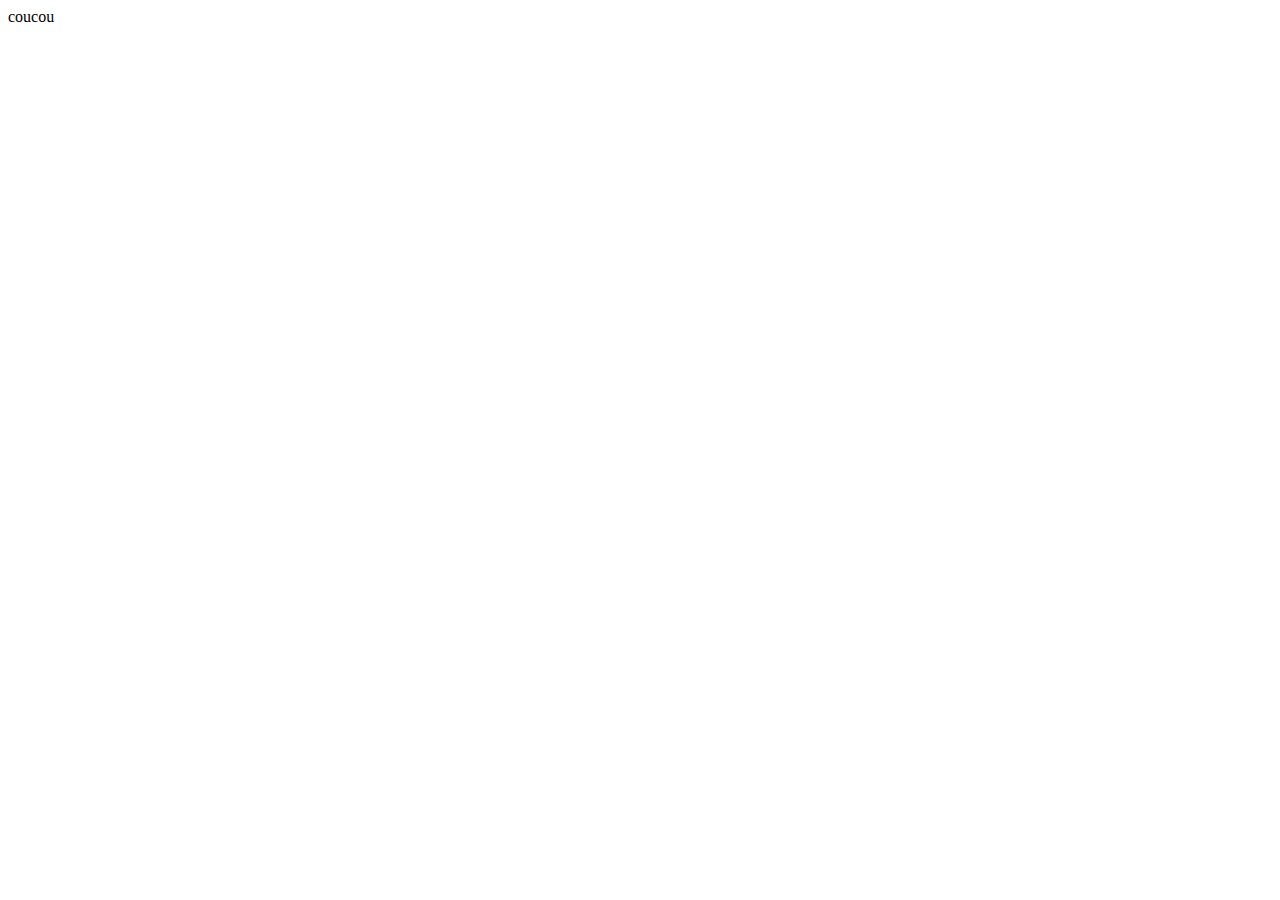
==== index.html @ 2cbb7741 "create index.html" ====
<!DOCTYPE html>
<html lang="en">
<head>
    <meta charset="UTF-8">
    <meta name="viewport" content="width=device-width, initial-scale=1.0">
    <title>Document</title>
</head>
<body>
    coucou
</body>
</html>
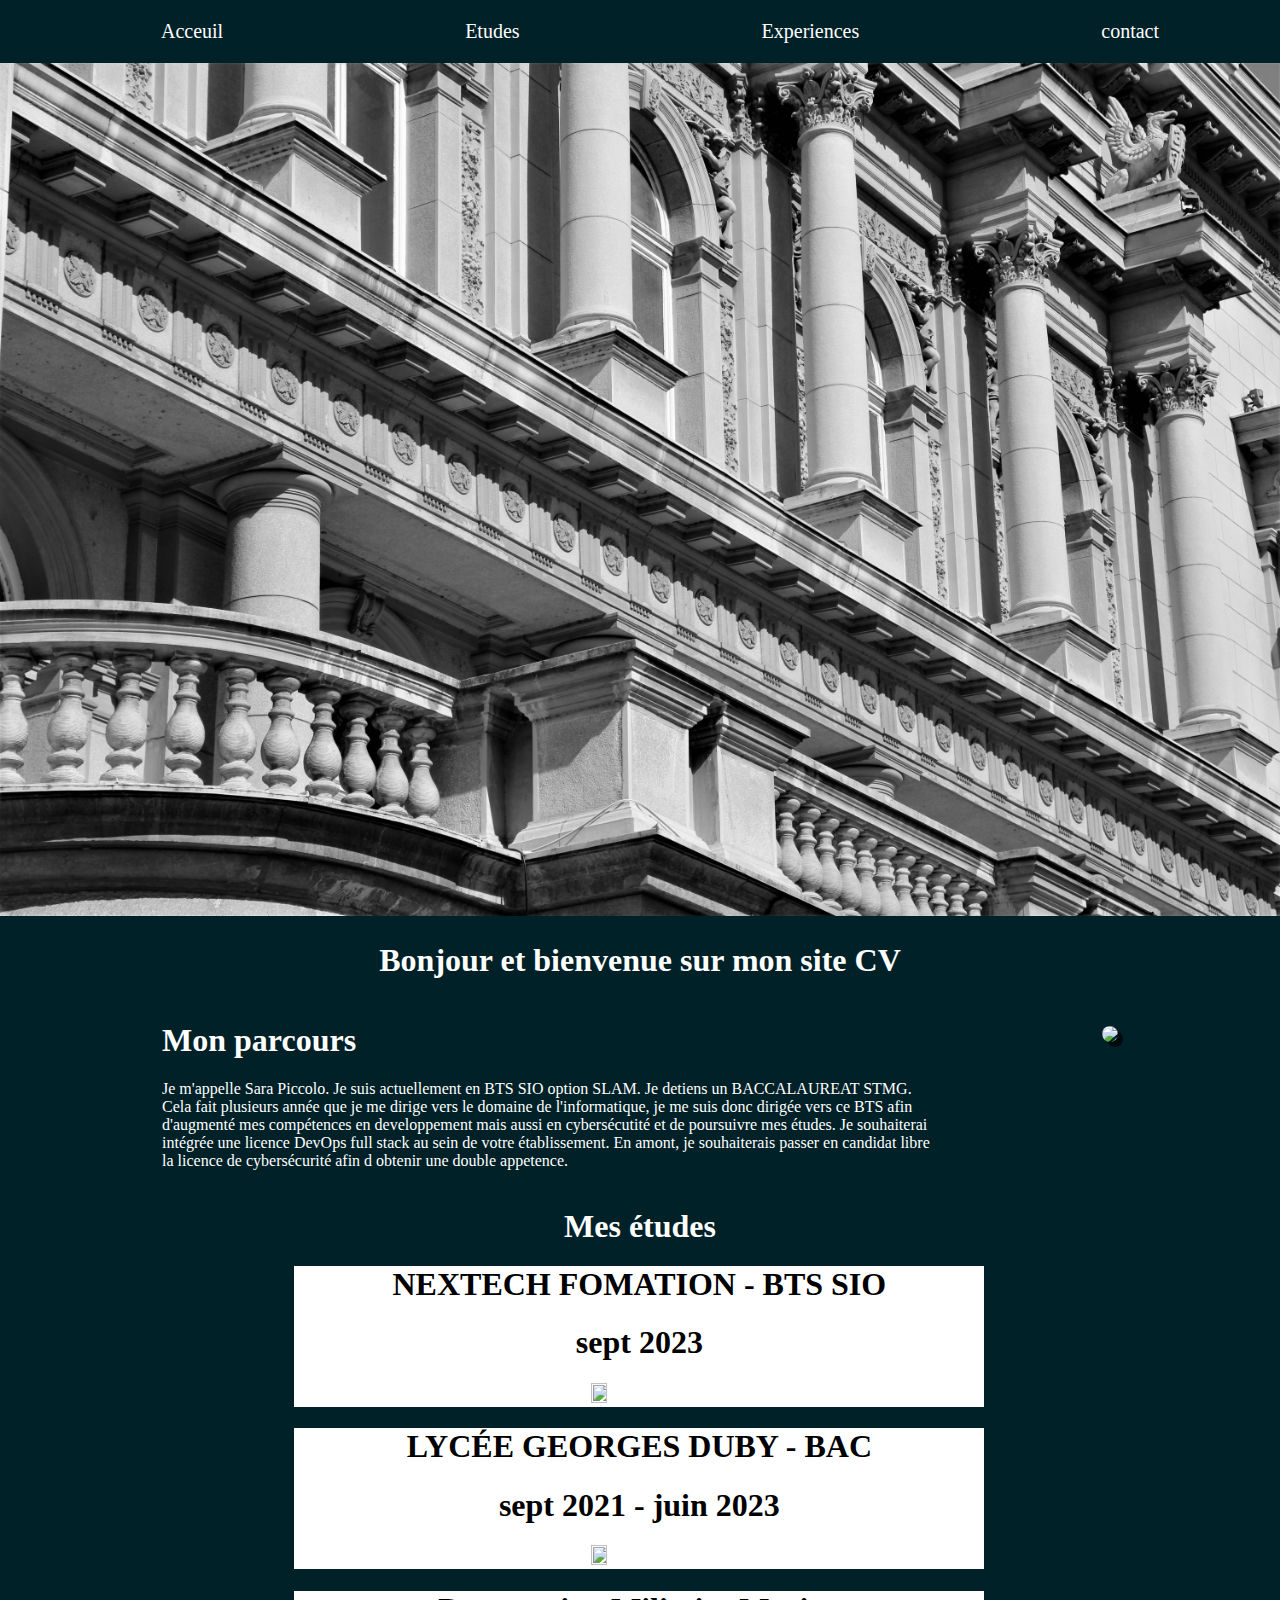
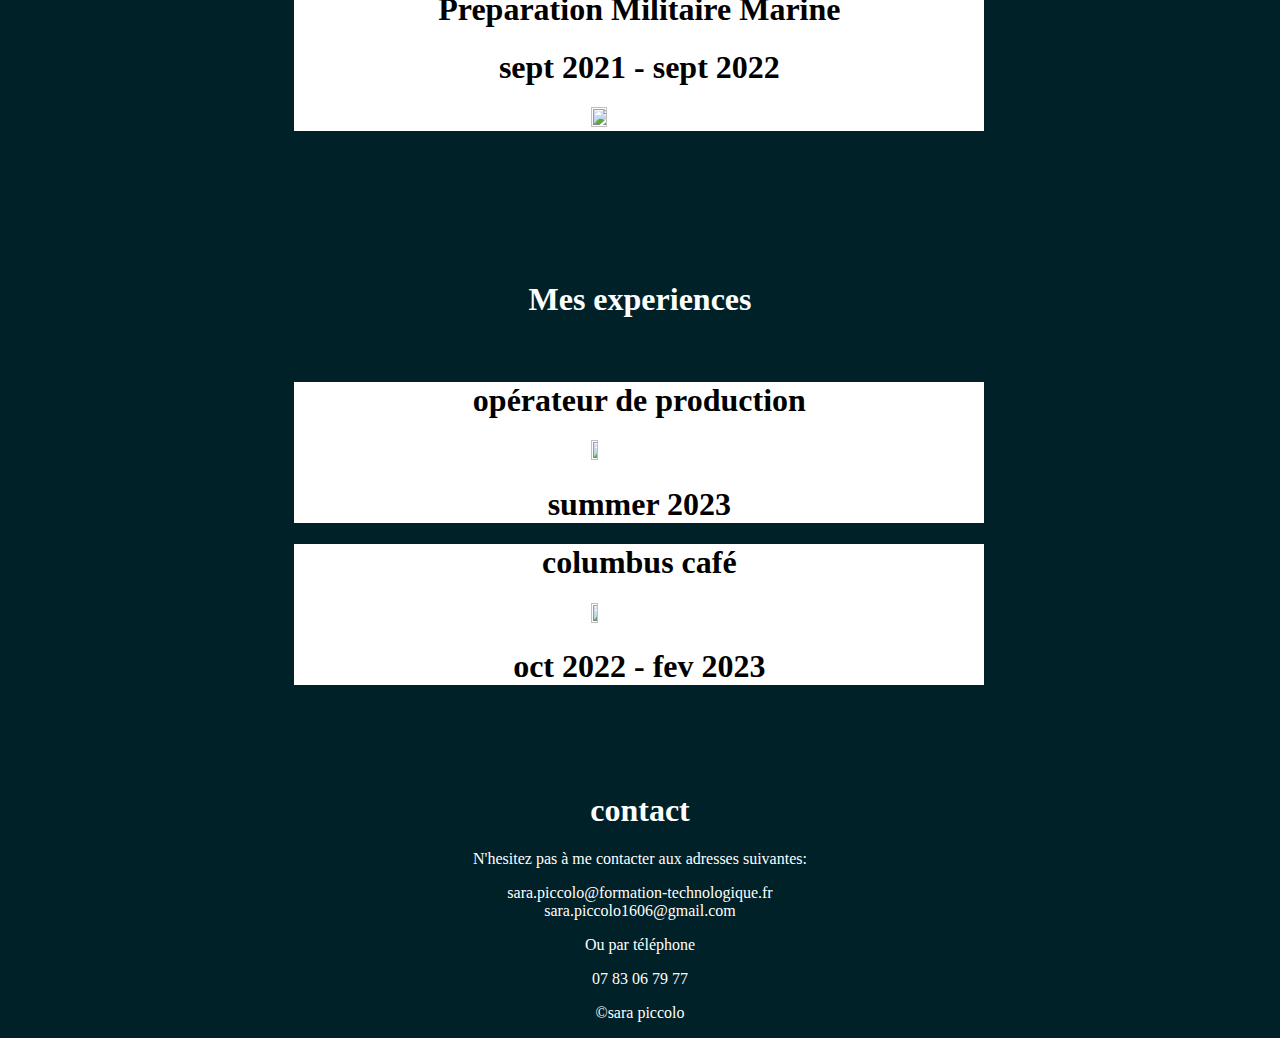
==== commit e923b8d2: "Update index.html" ====
--- a/index.html
+++ b/index.html
@@ -1,11 +1,127 @@
 <!DOCTYPE html>
 <html lang="en">
-<head>
-    <meta charset="UTF-8">
-    <meta name="viewport" content="width=device-width, initial-scale=1.0">
-    <title>Document</title>
-</head>
-<body>
-    coucou
-</body>
+    <head>
+        <meta charset="UTF-8">
+        <meta name="viewport" content="width=device-width, initial-scale=1.0">
+        <title>sara piccolo</title>
+        <link href="stylecv.css" rel="stylesheet" type="text/css">
+    </head>
+    <body>
+
+        <header>
+            <nav>
+
+                <ul>
+                    <li>
+                        <a href="#accueil">Acceuil</a>
+                    </li>
+                    <li>
+                        <a href="#etudes">Etudes</a>
+                    </li>
+                    <li>
+                        <a href="#experiences">Experiences</a>
+                    </li>
+                    <li>
+                        <a href="#contact">contact</a>
+                    </li>
+                </ul>
+
+            </nav>
+
+        </header>
+        <img src="/image cv/pg.jpg" class="image">
+        <div class="accueil" id="acceuil"> <h1>Bonjour et bienvenue sur mon site CV</h1>
+        </div>
+
+        <section class="parcours">
+
+            <div class="parcoursgauche">
+                <h1>Mon parcours</h1>
+                <p>Je m'appelle Sara Piccolo. Je suis actuellement en BTS SIO option SLAM. Je
+                    detiens un BACCALAUREAT STMG. Cela fait plusieurs année que je me dirige vers le
+                    domaine de l'informatique, je me suis donc dirigée vers ce BTS afin d'augmenté
+                    mes compétences en developpement mais aussi en cybersécutité et de poursuivre
+                    mes études. Je souhaiterai intégrée une licence DevOps full stack au sein de
+                    votre établissement. En amont, je souhaiterais passer en candidat libre la
+                    licence de cybersécurité afin d obtenir une double appetence.
+
+                </p>
+            </div>
+            <div class="parcoursimage">
+                <img
+                    src="image cv /acc.mp4"
+                    width="400px"
+                    style="border-radius: 30px; box-shadow: 5px 5px #010b0e;">
+            </div>
+        </section>
+
+        <section class="etudes" id="etudes">
+            <h1 class="titreetudes">
+                Mes études</h1>
+
+            <div class="etudesecole">
+
+                <div class="ecole">
+
+                    <h1>NEXTECH FOMATION - BTS SIO</h1>
+                    <h1>sept 2023</h1>
+                    <img src="image cv /etu.jpg">
+
+                </div>
+
+                <div class="ecole">
+                    <h1>LYCÉE GEORGES DUBY - BAC</h1>
+                    <h1>sept 2021 - juin 2023
+                    </h1>
+                    <img src="image cv /etude.jpg">
+                </div>
+
+                <div class="ecole">
+                    <h1>Preparation Militaire Marine
+                    </h1>
+                    <h1>sept 2021 - sept 2022</h1>
+                    <img src="image cv /etud.jpg">
+                </div>
+            </div>
+        </section>
+
+        <section class="experiences" id="experiences">
+            <h1 class="titreexperiences">
+                Mes experiences</h1>
+            <div class="expcadre">
+                <div class="experiencest">
+                    <h1>opérateur de production</h1>
+                    <img src="image cv /st.png">
+                    <h1>
+                        summer 2023
+                    </h1>
+                </div>
+
+                <div class="experiencest">
+                    <h1>columbus café</h1>
+                    <img src="image cv /cafe.jpg">
+                    <h1>oct 2022 - fev 2023</h1>
+                </div>
+
+            </div>
+
+        </section>
+
+        <footer class="contact" id="contact">
+            <center>
+                <h1>contact</h1>
+                <p>N'hesitez pas à me contacter aux adresses suivantes: </p>
+                  <p>
+                <a class="mail" href="mailto:sara.piccolo@formation-technologique.fr">sara.piccolo@formation-technologique.fr</a>
+               <br> <a class="mail" href="mailto:sara.piccolo1606@gmail.com">sara.piccolo1606@gmail.com</a>
+                </p>
+                <p>Ou par téléphone</p>
+                <a class="telephone" href="telto0783067977">07 83 06 79 77</a>
+                <p>&copy;sara piccolo</p>
+            </center>
+
+        </footer>
+
+    </body>
+
 </html>--- a/stylecv.css
+++ b/stylecv.css
@@ -0,0 +1,131 @@
+body {
+    padding: 0;
+    margin: 0;
+    background-color: #002128;
+}
+
+nav {
+    text-align: center;
+    font-size: 20px;
+}
+
+ul {
+    display: flex;
+    justify-content: space-around;
+}
+
+a {
+    color: white;
+    text-decoration: none;
+}
+
+nav li {
+    display: inline;
+    list-style: none;
+}
+
+.image {
+    width: 100%;
+}
+
+.accueil {
+    text-align: center;
+    color: white;
+}
+
+.parcours {
+    color: white;
+    display: flex;
+    flex-wrap: wrap;
+    justify-content: space-evenly;
+    height: 55%;
+}
+
+.parcoursgauche {
+    width: 60%;
+    margin-right: 10px;
+}
+
+.parcoursimage {
+    margin-top: 2%;
+    float: right;
+}
+
+.etudes {
+    background-image: url("image cv /backetude.mp4");
+    padding-bottom: 10%;
+}
+
+.titreetudes {
+    text-align: center;
+    color: white;
+}
+
+.etudes h1 {
+    text-align: center;
+}
+
+.etudesecole {
+    margin-left: 23%;
+}
+
+.ecole {
+    width: 70%;
+    height: 20%;
+    background-color: white;
+    align-items: center;
+}
+
+.ecole img {
+    margin-left: 43%;
+    width: 15%;
+    height: 20%;
+}
+
+.experiences {
+    background-image: url("image cv /exp.mp4");
+    padding-bottom: 5%;
+}
+
+.titreexperiences {
+    text-align: center;
+    color: white;
+}
+
+.experiences h1 {
+    text-align: center;
+}
+
+.expcadre {
+    margin-top: 5%;
+    margin-left: 23%;
+}
+
+.experiencest {
+    width: 70%;
+    height: 20%;
+    background-color: white;
+    align-items: center;
+}
+
+.experiencest img {
+    margin-left: 43%;
+    width: 10%;
+    height: 20%;
+}
+
+.contact {
+    color: white;
+}
+
+.mail:hover {
+    color: white;
+    font-weight: bold;
+    font-size: larger;
+}
+
+.telephone:hover{
+    color: white;
+    font-weight: bold;
+    font-size: larger;
+}
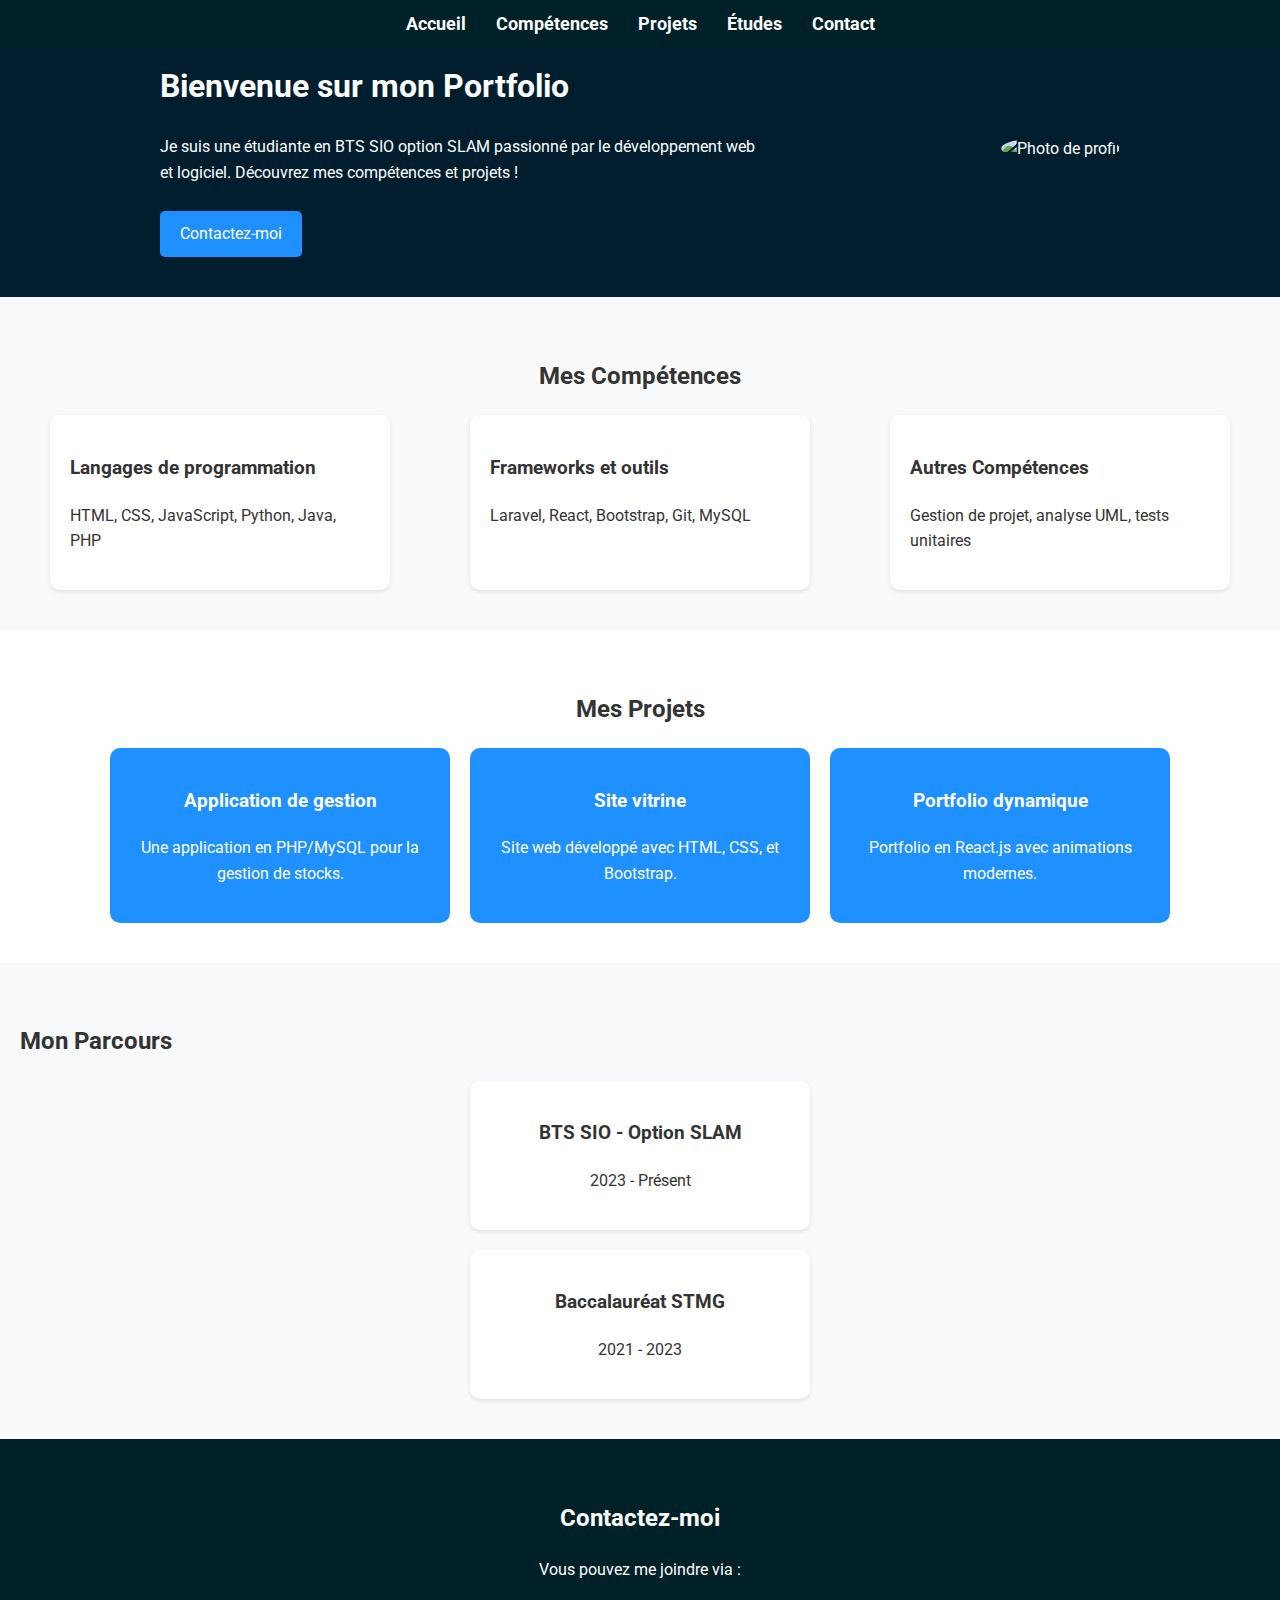
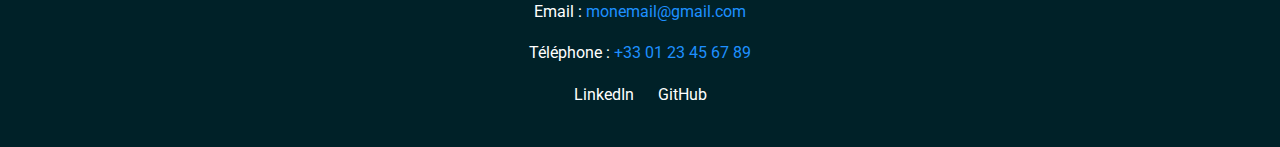
==== commit 72f3fce0: "nouveau html css" ====
--- a/index.html
+++ b/index.html
@@ -1,127 +1,95 @@
 <!DOCTYPE html>
-<html lang="en">
-    <head>
-        <meta charset="UTF-8">
-        <meta name="viewport" content="width=device-width, initial-scale=1.0">
-        <title>sara piccolo</title>
-        <link href="stylecv.css" rel="stylesheet" type="text/css">
-    </head>
-    <body>
+<html lang="fr">
+<head>
+    <meta charset="UTF-8">
+    <meta name="viewport" content="width=device-width, initial-scale=1.0">
+    <title>Portfolio - BTS SIO</title>
+    <link href="stylecv.css" rel="stylesheet" type="text/css">
+    <link href="https://fonts.googleapis.com/css2?family=Roboto:wght@300;400;700&display=swap" rel="stylesheet">
+</head>
+<body>
+    <header>
+        <nav>
+            <ul>
+                <li><a href="#accueil">Accueil</a></li>
+                <li><a href="#competences">Compétences</a></li>
+                <li><a href="#projets">Projets</a></li>
+                <li><a href="#etudes">Études</a></li>
+                <li><a href="#contact">Contact</a></li>
+            </ul>
+        </nav>
+    </header>
 
-        <header>
-            <nav>
+    <section id="accueil" class="accueil">
+        <div class="intro">
+            <h1>Bienvenue sur mon Portfolio</h1>
+            <p>Je suis une étudiante en BTS SIO option SLAM passionné par le développement web et logiciel. Découvrez mes compétences et projets !</p>
+            <a href="#contact" class="btn">Contactez-moi</a>
+        </div>
+        <div class="image-container">
+            <img src="images/profile.jpg" alt="Photo de profil">
+        </div>
+    </section>
 
-                <ul>
-                    <li>
-                        <a href="#accueil">Acceuil</a>
-                    </li>
-                    <li>
-                        <a href="#etudes">Etudes</a>
-                    </li>
-                    <li>
-                        <a href="#experiences">Experiences</a>
-                    </li>
-                    <li>
-                        <a href="#contact">contact</a>
-                    </li>
-                </ul>
+    <section id="competences" class="competences">
+        <h2>Mes Compétences</h2>
+        <div class="skills">
+            <div class="skill">
+                <h3>Langages de programmation</h3>
+                <p>HTML, CSS, JavaScript, Python, Java, PHP</p>
+            </div>
+            <div class="skill">
+                <h3>Frameworks et outils</h3>
+                <p>Laravel, React, Bootstrap, Git, MySQL</p>
+            </div>
+            <div class="skill">
+                <h3>Autres Compétences</h3>
+                <p>Gestion de projet, analyse UML, tests unitaires</p>
+            </div>
+        </div>
+    </section>
 
-            </nav>
+    <section id="projets" class="projets">
+        <h2>Mes Projets</h2>
+        <div class="project-grid">
+            <div class="project">
+                <h3>Application de gestion</h3>
+                <p>Une application en PHP/MySQL pour la gestion de stocks.</p>
+            </div>
+            <div class="project">
+                <h3>Site vitrine</h3>
+                <p>Site web développé avec HTML, CSS, et Bootstrap.</p>
+            </div>
+            <div class="project">
+                <h3>Portfolio dynamique</h3>
+                <p>Portfolio en React.js avec animations modernes.</p>
+            </div>
+        </div>
+    </section>
 
-        </header>
-        <img src="/image cv/pg.jpg" class="image">
-        <div class="accueil" id="acceuil"> <h1>Bonjour et bienvenue sur mon site CV</h1>
+    <section id="etudes" class="etudes">
+        <h2>Mon Parcours</h2>
+        <div class="timeline">
+            <div class="timeline-item">
+                <h3>BTS SIO - Option SLAM</h3>
+                <p>2023 - Présent</p>
+            </div>
+            <div class="timeline-item">
+                <h3>Baccalauréat STMG</h3>
+                <p>2021 - 2023</p>
+            </div>
         </div>
+    </section>
 
-        <section class="parcours">
-
-            <div class="parcoursgauche">
-                <h1>Mon parcours</h1>
-                <p>Je m'appelle Sara Piccolo. Je suis actuellement en BTS SIO option SLAM. Je
-                    detiens un BACCALAUREAT STMG. Cela fait plusieurs année que je me dirige vers le
-                    domaine de l'informatique, je me suis donc dirigée vers ce BTS afin d'augmenté
-                    mes compétences en developpement mais aussi en cybersécutité et de poursuivre
-                    mes études. Je souhaiterai intégrée une licence DevOps full stack au sein de
-                    votre établissement. En amont, je souhaiterais passer en candidat libre la
-                    licence de cybersécurité afin d obtenir une double appetence.
-
-                </p>
-            </div>
-            <div class="parcoursimage">
-                <img
-                    src="image cv /acc.mp4"
-                    width="400px"
-                    style="border-radius: 30px; box-shadow: 5px 5px #010b0e;">
-            </div>
-        </section>
-
-        <section class="etudes" id="etudes">
-            <h1 class="titreetudes">
-                Mes études</h1>
-
-            <div class="etudesecole">
-
-                <div class="ecole">
-
-                    <h1>NEXTECH FOMATION - BTS SIO</h1>
-                    <h1>sept 2023</h1>
-                    <img src="image cv /etu.jpg">
-
-                </div>
-
-                <div class="ecole">
-                    <h1>LYCÉE GEORGES DUBY - BAC</h1>
-                    <h1>sept 2021 - juin 2023
-                    </h1>
-                    <img src="image cv /etude.jpg">
-                </div>
-
-                <div class="ecole">
-                    <h1>Preparation Militaire Marine
-                    </h1>
-                    <h1>sept 2021 - sept 2022</h1>
-                    <img src="image cv /etud.jpg">
-                </div>
-            </div>
-        </section>
-
-        <section class="experiences" id="experiences">
-            <h1 class="titreexperiences">
-                Mes experiences</h1>
-            <div class="expcadre">
-                <div class="experiencest">
-                    <h1>opérateur de production</h1>
-                    <img src="image cv /st.png">
-                    <h1>
-                        summer 2023
-                    </h1>
-                </div>
-
-                <div class="experiencest">
-                    <h1>columbus café</h1>
-                    <img src="image cv /cafe.jpg">
-                    <h1>oct 2022 - fev 2023</h1>
-                </div>
-
-            </div>
-
-        </section>
-
-        <footer class="contact" id="contact">
-            <center>
-                <h1>contact</h1>
-                <p>N'hesitez pas à me contacter aux adresses suivantes: </p>
-                  <p>
-                <a class="mail" href="mailto:sara.piccolo@formation-technologique.fr">sara.piccolo@formation-technologique.fr</a>
-               <br> <a class="mail" href="mailto:sara.piccolo1606@gmail.com">sara.piccolo1606@gmail.com</a>
-                </p>
-                <p>Ou par téléphone</p>
-                <a class="telephone" href="telto0783067977">07 83 06 79 77</a>
-                <p>&copy;sara piccolo</p>
-            </center>
-
-        </footer>
-
-    </body>
-
+    <footer id="contact" class="contact">
+        <h2>Contactez-moi</h2>
+        <p>Vous pouvez me joindre via :</p>
+        <p>Email : <a href="mailto:monemail@gmail.com">monemail@gmail.com</a></p>
+        <p>Téléphone : <a href="tel:+330123456789">+33 01 23 45 67 89</a></p>
+        <div class="social-links">
+            <a href="#">LinkedIn</a>
+            <a href="#">GitHub</a>
+        </div>
+    </footer>
+</body>
 </html>--- a/stylecv.css
+++ b/stylecv.css
@@ -1,131 +1,168 @@
+
 body {
-    padding: 0;
     margin: 0;
-    background-color: #002128;
+    font-family: 'Roboto', sans-serif;
+    line-height: 1.6;
+    background-color: #f4f4f4;
+    color: #333;
 }
 
-nav {
-    text-align: center;
-    font-size: 20px;
+header {
+    background: #002128;
+    color: white;
+    padding: 10px 0;
+    position: fixed;
+    width: 100%;
 }
 
-ul {
+header ul {
+    display: flex;
+    justify-content: center;
+    padding: 0;
+    list-style: none;
+    margin: 0;
+}
+
+header li {
+    margin: 0 15px;
+}
+
+header a {
+    text-decoration: none;
+    color: white;
+    font-weight: bold;
+    font-size: 18px;
+}
+
+header a:hover {
+    color: #1e90ff;
+}
+
+
+.accueil {
+    display: flex;
+    align-items: center;
+    justify-content: space-around;
+    padding: 40px;
+    background: #001e2d;
+    color: white;
+}
+
+.accueil .intro {
+    max-width: 600px;
+}
+
+.accueil .btn {
+    display: inline-block;
+    padding: 10px 20px;
+    background: #1e90ff;
+    color: white;
+    text-decoration: none;
+    border-radius: 5px;
+    margin-top: 10px;
+}
+
+.accueil .btn:hover {
+    background: #005f99;
+}
+
+.accueil img {
+    max-width: 300px;
+    border-radius: 50%;
+}
+
+.competences {
+    padding: 40px 20px;
+    background: #f8f9fa;
+}
+
+.competences h2 {
+    text-align: center;
+    margin-bottom: 20px;
+}
+
+.skills {
     display: flex;
     justify-content: space-around;
+    flex-wrap: wrap;
+    gap: 20px;
 }
 
-a {
+.skill {
+    background: white;
+    padding: 20px;
+    border-radius: 10px;
+    box-shadow: 0 2px 4px rgba(0, 0, 0, 0.1);
+    width: 300px;
+}
+
+/* Section projets */
+.projets {
+    padding: 40px 20px;
+    background: #fff;
+}
+
+.projets h2 {
+    text-align: center;
+    margin-bottom: 20px;
+}
+
+.project-grid {
+    display: flex;
+    flex-wrap: wrap;
+    gap: 20px;
+    justify-content: center;
+}
+
+.project {
+    background: #1e90ff;
     color: white;
+    padding: 20px;
+    border-radius: 10px;
+    text-align: center;
+    width: 300px;
+}
+
+/* Section études */
+.etudes {
+    padding: 40px 20px;
+    background: #f8f9fa;
+}
+
+.timeline {
+    display: flex;
+    flex-direction: column;
+    align-items: center;
+    gap: 20px;
+}
+
+.timeline-item {
+    background: white;
+    padding: 20px;
+    border-radius: 10px;
+    box-shadow: 0 2px 4px rgba(0, 0, 0, 0.1);
+    width: 300px;
+    text-align: center;
+}
+
+
+.contact {
+    padding: 40px 20px;
+    background: #002128;
+    color: white;
+    text-align: center;
+}
+
+.contact a {
+    color: #1e90ff;
     text-decoration: none;
 }
 
-nav li {
-    display: inline;
-    list-style: none;
+.contact a:hover {
+    text-decoration: underline;
 }
 
-.image {
-    width: 100%;
-}
-
-.accueil {
-    text-align: center;
+.social-links a {
+    margin: 0 10px;
     color: white;
 }
-
-.parcours {
-    color: white;
-    display: flex;
-    flex-wrap: wrap;
-    justify-content: space-evenly;
-    height: 55%;
-}
-
-.parcoursgauche {
-    width: 60%;
-    margin-right: 10px;
-}
-
-.parcoursimage {
-    margin-top: 2%;
-    float: right;
-}
-
-.etudes {
-    background-image: url("image cv /backetude.mp4");
-    padding-bottom: 10%;
-}
-
-.titreetudes {
-    text-align: center;
-    color: white;
-}
-
-.etudes h1 {
-    text-align: center;
-}
-
-.etudesecole {
-    margin-left: 23%;
-}
-
-.ecole {
-    width: 70%;
-    height: 20%;
-    background-color: white;
-    align-items: center;
-}
-
-.ecole img {
-    margin-left: 43%;
-    width: 15%;
-    height: 20%;
-}
-
-.experiences {
-    background-image: url("image cv /exp.mp4");
-    padding-bottom: 5%;
-}
-
-.titreexperiences {
-    text-align: center;
-    color: white;
-}
-
-.experiences h1 {
-    text-align: center;
-}
-
-.expcadre {
-    margin-top: 5%;
-    margin-left: 23%;
-}
-
-.experiencest {
-    width: 70%;
-    height: 20%;
-    background-color: white;
-    align-items: center;
-}
-
-.experiencest img {
-    margin-left: 43%;
-    width: 10%;
-    height: 20%;
-}
-
-.contact {
-    color: white;
-}
-
-.mail:hover {
-    color: white;
-    font-weight: bold;
-    font-size: larger;
-}
-
-.telephone:hover{
-    color: white;
-    font-weight: bold;
-    font-size: larger;
-}
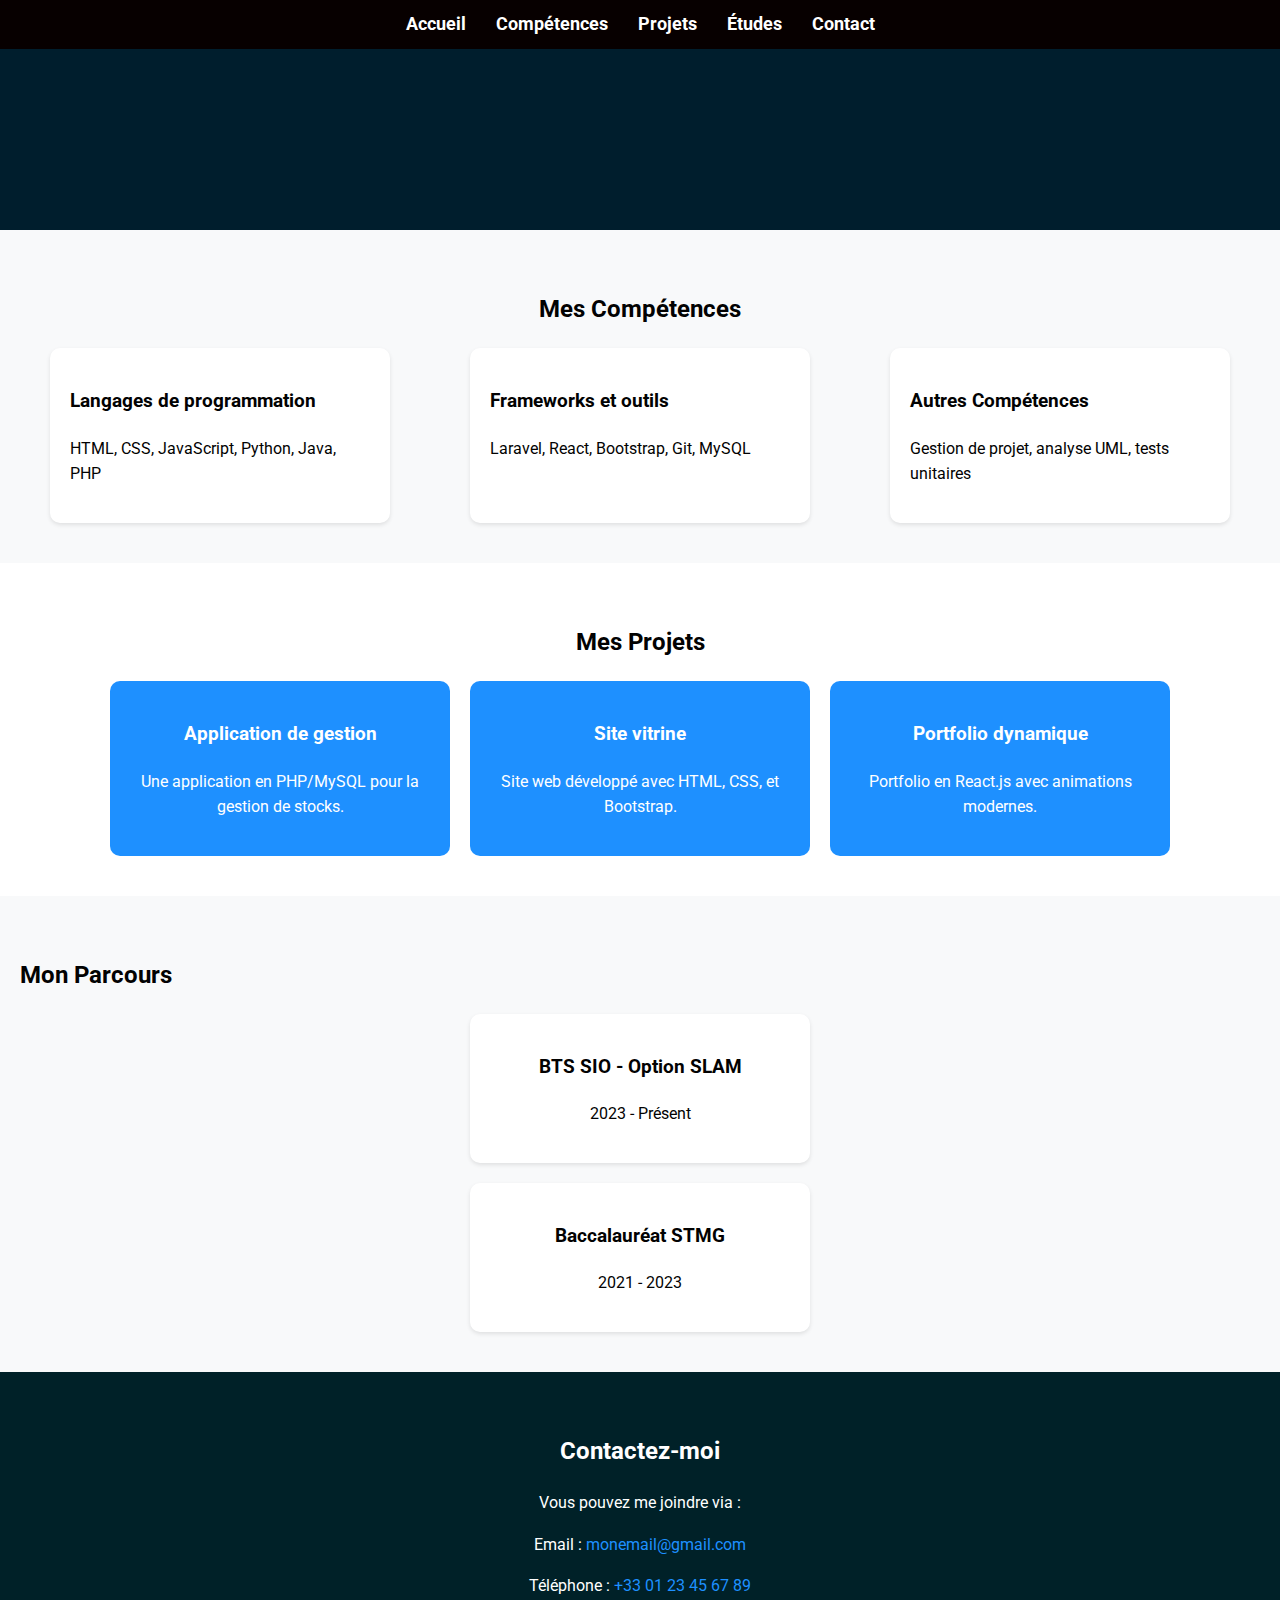
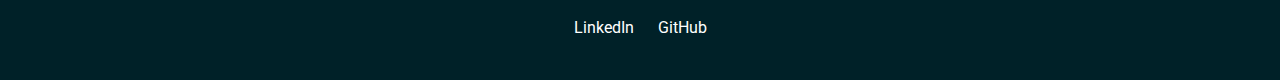
==== commit 05216ce1: "image rajouter" ====
--- a/index.html
+++ b/index.html
@@ -21,14 +21,11 @@
     </header>
 
     <section id="accueil" class="accueil">
-        <div class="intro">
-            <h1>Bienvenue sur mon Portfolio</h1>
-            <p>Je suis une étudiante en BTS SIO option SLAM passionné par le développement web et logiciel. Découvrez mes compétences et projets !</p>
-            <a href="#contact" class="btn">Contactez-moi</a>
-        </div>
-        <div class="image-container">
-            <img src="images/profile.jpg" alt="Photo de profil">
-        </div>
+         
+         <video autoplay loop muted playsinline>
+            <source src="./imagecv/image.mp4" type="video/mp4">
+         </video>
+      
     </section>
 
     <section id="competences" class="competences">
--- a/stylecv.css
+++ b/stylecv.css
@@ -3,12 +3,12 @@
     margin: 0;
     font-family: 'Roboto', sans-serif;
     line-height: 1.6;
-    background-color: #f4f4f4;
-    color: #333;
+    background-color: #000000;
+    color: #020202;
 }
 
 header {
-    background: #002128;
+    background: #070000;
     color: white;
     padding: 10px 0;
     position: fixed;
